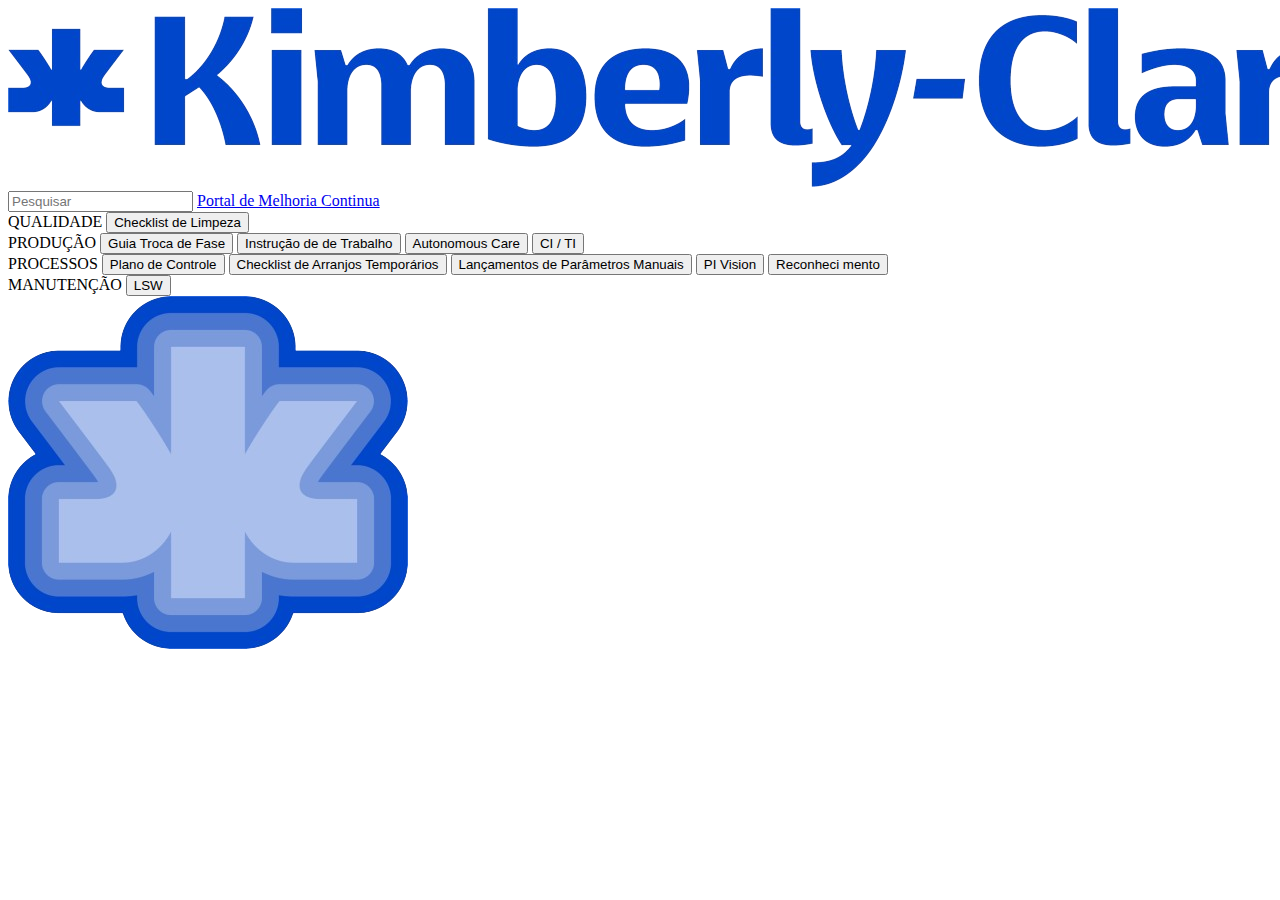
==== index.html @ a2d9962a "Add files via upload" ====
<!DOCTYPE html>
<html lang="pt-BR">

<head>
    <meta charset="UTF-8">
    <meta http-equiv="X-UA-Compatible" content="IE=edge">
    <meta name="viewport" content="width=device-width, initial-scale=1.0">
    <meta name="Description" content="Um novo conceito de QI">
    <title>Quadro Interativo teste tablet</title>
    <link rel="stylesheet" type="text/css" href="style.css">
</head>

<body>
        <header class="Cabeçalho">
        <img Class="Cabeçalho-Imagem" src="new_K-C_logo_blue-removebg-preview.png">
        <input type="text" id="searchInput" onkeyup="searchFunction()" placeholder="Pesquisar">
        <script>
                function removeSpecialChars(str) {
                    return str.normalize("NFD").replace(/[\u0300-\u036f]/g, "").replace(/[^\w\s]/gi, '').toUpperCase();
                }
        
                 function searchFunction() {
                    // Obtenha o valor do campo de pesquisa
                    var input, filter, buttons, text;
                    input = document.getElementById('searchInput');
                    filter = removeSpecialChars(input.value.trim());
        
                    // Obtenha todos os botões com a classe "Conteudo-principal-escrito-botao"
                    buttons = document.getElementsByClassName('Conteudo-principal-escrito-botao');
        
                    // Percorra todos os botões e oculte aqueles que não correspondem à pesquisa
                    for (var i = 0; i < buttons.length; i++) {
                        // Verifique se o botão não tem a classe "PRO"
                        if (!buttons[i].classList.contains('PRO')) {
                            text = removeSpecialChars(buttons[i].textContent || buttons[i].innerText);
                            if (text.indexOf(filter) > -1) {
                                buttons[i].style.visibility = "visible";
                            } else {
                                buttons[i].style.visibility = "hidden";
                            }
                        }
                    }
                }
            </script>
            
        <a target="_blank" class="Cabeçalho-Menu-Item" href="https://kimberlyclark.sharepoint.com/Sites/H945/">Portal de Melhoria Continua</a>
            <nav Class="Cabeçalho-Menu">

        </nav>
        
    </header>

    <Main class="Conteudo">
        <section class="Conteudo-principal">

            <div>

                <div>

                </div>
                <!--Trocar o segundo tema da esquerda para a direita-->
                <a class="PRO">QUALIDADE</label></a>
                <!--Trocar apenas o link de redirecionamento-->
                <!--O style deve ser mantido, necessario para retirar o sublinhado do texto do Botão-->
                <a target="_blank" href="http://www.etq.kcc.com/RelianceProd/reliance?ETQ$CMD=CMD_OPEN_DOC&ETQ$APPLICATION_NAME=DOCWORK&ETQ$FORM_NAME=DOCWORK_DOCUMENT&ETQ$KEY_NAME=DOCWORK_ID&ETQ$KEY_VALUE=670824&ETQ$SCREEN_WIDTH=1280&ETQ$SAML_LOGIN=true&ETQ$SCREEN_WIDTH=1920"> <button
                        class="Conteudo-principal-escrito-botao" style="text-decoration:none">Checklist de Limpeza
                        </button></a>

            </div>
            

            <div>

                <div>
                </div>
                
            </div>
            <div>
                <div>

                </div>
                <!--Trocar o quarto tema da esquerda para a direita-->
                <a class="PRO">PRODUÇÃO</label></a>
                <!--Trocar apenas o link de redirecionamento-->
                <!--O style deve ser mantido, necessario para retirar o sublinhado do texto do botão-->
                <a target="_blank" href="https://kimberlyclark.sharepoint.com/sites/Y4745/Shared%20Documents/Forms/AllItems.aspx?OR=Teams%2DHL&CT=1716384520551&clickparams=eyJBcHBOYW1lIjoiVGVhbXMtRGVza3RvcCIsIkFwcFZlcnNpb24iOiI0OS8yNDA0MTEyMjMxNSIsIkhhc0ZlZGVyYXRlZFVzZXIiOmZhbHNlfQ%3D%3D&id=%2Fsites%2FY4745%2FShared%20Documents%2FProjeto%20paperless%2FFeminine%2DCare%2FProdu%C3%A7%C3%A3o%2FBOTAO%20GUIA%20TROCA%20DE%20FASE%2Epdf&viewid=b615a2b9%2Dec62%2D44d0%2Dae61%2Df53f6b455721&parent=%2Fsites%2FY4745%2FShared%20Documents%2FProjeto%20paperless%2FFeminine%2DCare%2FProdu%C3%A7%C3%A3o"> <button
                        class="Conteudo-principal-escrito-botao" style="text-decoration:none">Guia Troca de Fase
                        </button></a>
                <a target="_blank" href="https://kimberlyclark.sharepoint.com/sites/Y4745/Shared%20Documents/Forms/AllItems.aspx?OR=Teams%2DHL&CT=1716387054951&clickparams=eyJBcHBOYW1lIjoiVGVhbXMtRGVza3RvcCIsIkFwcFZlcnNpb24iOiI0OS8yNDA0MTEyMjMxNSIsIkhhc0ZlZGVyYXRlZFVzZXIiOmZhbHNlfQ%3D%3D&id=%2Fsites%2FY4745%2FShared%20Documents%2FProjeto%20paperless%2FFeminine%2DCare%2FProdu%C3%A7%C3%A3o%2FBOTA%20INSTRU%C3%87%C3%83O%20DE%20TRABALHO%20CORRETO%2Epdf&viewid=b615a2b9%2Dec62%2D44d0%2Dae61%2Df53f6b455721&parent=%2Fsites%2FY4745%2FShared%20Documents%2FProjeto%20paperless%2FFeminine%2DCare%2FProdu%C3%A7%C3%A3o"> <button
                        class="Conteudo-principal-escrito-botao" style="text-decoration:none">Instrução de de Trabalho
                        </button></a>
                <a target="_blank" href="https://brsza022/PIVision/#/Displays/633/CART%C3%95ES-DE-CUIDADO-AUTONOMOS"> <button
                        class="Conteudo-principal-escrito-botao" style="text-decoration:none">Autonomous Care</button></a>
                <a target="_blank" href="https://app.powerbi.com/groups/0055bf64-55e1-4c63-bc40-d734c7adcbbf/reports/c88550a3-4103-4833-9e7e-376ef5d1868f/ReportSection4372809651d13a611de8?experience=power-bi"> <button
                        class="Conteudo-principal-escrito-botao" style="text-decoration:none">CI / TI
                        </button></a>                



            </div>

            <div>

                <div>
                </div>
                <!--Trocar o quinto tema da esquerda para a direita-->
                <a class=" PRO">PROCESSOS</label></a>
                <!--Trocar apenas o link de redirecionamento-->
                <!--O style deve ser mantido, necessario para retirar o sublinhado do texto do botão-->
                <a target="_blank" href="http://www.etq.kcc.com:80/RelianceProd/reliance?ETQ$CMD=CMD_OPEN_LATEST_REVISION_DOC&ETQ$APPLICATION_NAME=DOCWORK&ETQ$FORM_NAME=DOCWORK_DOCUMENT&ETQ$KEY_NAME=DOCWORK_ID&ETQ$KEY_VALUE=660909&ETQ$ORIGINAL_DOC_ID=660149"> <button
                        class="Conteudo-principal-escrito-botao" style="text-decoration:none">Plano de Controle
                        </button></a>
                <a target="_blank" href="https://kimberlyclark.sharepoint.com/:x:/r/sites/Y4745/_layouts/15/Doc.aspx?sourcedoc=%7BD4B53146-C272-43C6-88F4-568DB5990931%7D&file=AC22%20Checklist%20Arranjos%20Tempor%C3%A1rios.xlsm&action=default&mobileredirect=true"> <button
                        class="Conteudo-principal-escrito-botao" style="text-decoration:none">Checklist de Arranjos Temporários
                        </button></a>
                <a target="_blank" href=""> <button
                        class="Conteudo-principal-escrito-botao" style="text-decoration:none">Lançamentos de Parâmetros Manuais
                        </button></a>
                <a target="_blank" href="https://brsza022/PIVision/#/Displays/1338/AFC---Centerline-Line-Details?asset=%5C%5CBRSZA010%5CBRSZ_Centerlining%5CSuzano%5CAFC%5CAC22%3F6adb6bb2-fb16-11ee-a089-7486e2f94287"> <button
                        class="Conteudo-principal-escrito-botao" style="text-decoration:none">PI Vision
                        </button></a>
                        <a target="_blank" href="https://kimberlyclark.sharepoint.com/Sites/H945/Lists/Suzano%20%20Estrelas%20do%20Ms/AllItems.aspx"> <button
                            class="Conteudo-principal-escrito-botao" style="text-decoration:none">Reconheci
                            mento
                            </button></a>        

            </div>
            <div>

                <div>
                </div>
                <!--Trocar o quinto tema da esquerda para a direita-->
                <a class=" PRO">MANUTENÇÃO</label></a>
                <!--Trocar apenas o link de redirecionamento-->
                <!--O style deve ser mantido, necessario para retirar o sublinhado do texto do botão-->
                <a target="_blank" href="https://apps.powerapps.com/play/e/default-fee2180b-69b6-4afe-9f14-ccd70bd4c737/a/5498a537-9523-4485-8c12-e4b41fe9e227?tenantId=fee2180b-69b6-4afe-9f14-ccd70bd4c737&source=portal#" target="_blank"> <button
                        class="Conteudo-principal-escrito-botao" style="text-decoration:none">LSW


            </div>

        </section>

        <Section class="Conteudo-secundario">
        </Section>
    </Main>

    
        <img class="rodape-imagem" src="image.png">
    


</body>

</html>
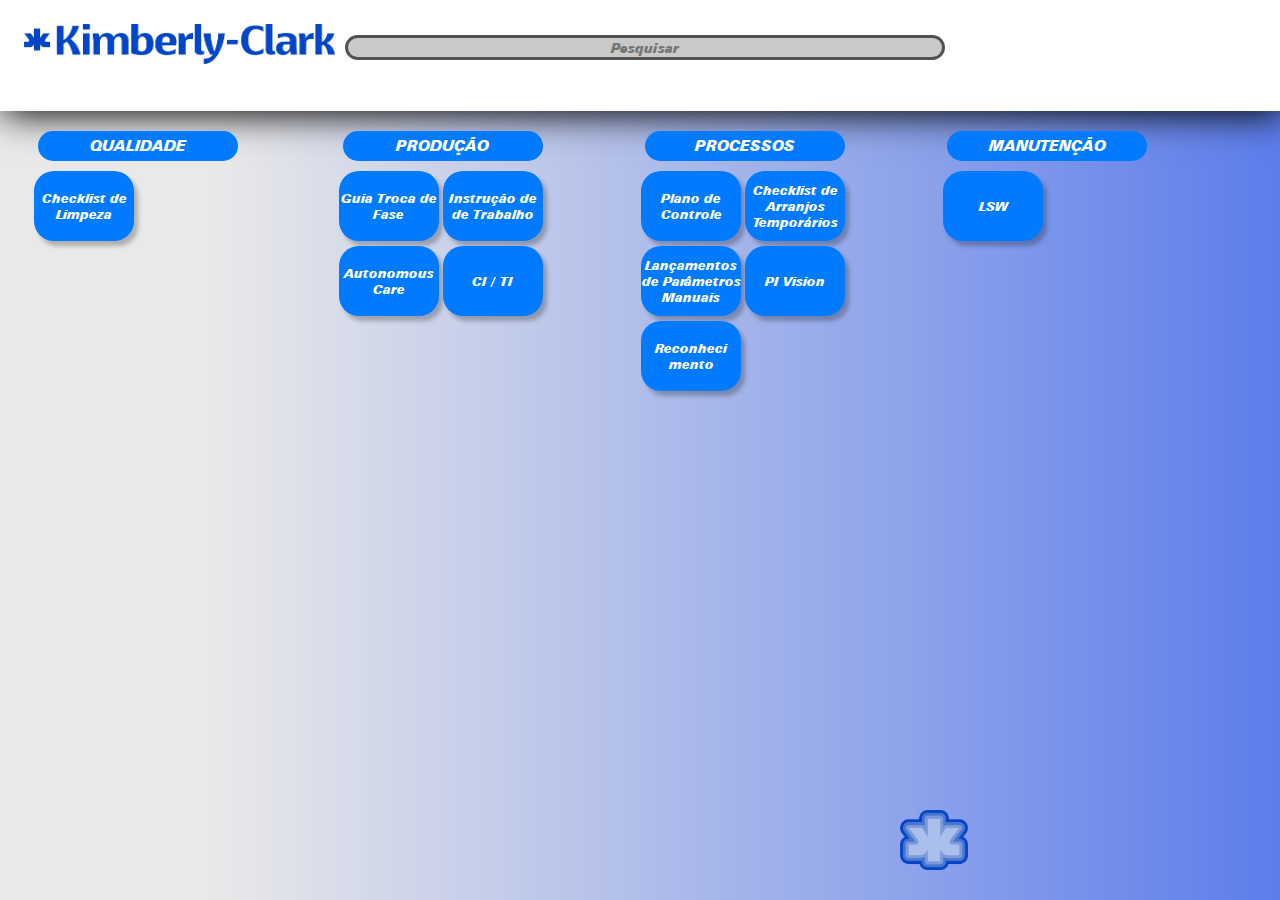
==== commit 61423570: "Update index.html" ====
--- a/index.html
+++ b/index.html
@@ -1,4 +1,4 @@
-<!DOCTYPE html>
+ <!DOCTYPE html>
 <html lang="pt-BR">
 
 <head>
@@ -6,7 +6,7 @@
     <meta http-equiv="X-UA-Compatible" content="IE=edge">
     <meta name="viewport" content="width=device-width, initial-scale=1.0">
     <meta name="Description" content="Um novo conceito de QI">
-    <title>Quadro Interativo teste tablet</title>
+    <title>Quadro Interativo AC-22</title>
     <link rel="stylesheet" type="text/css" href="style.css">
 </head>
 
--- a/style.css
+++ b/style.css
@@ -0,0 +1,200 @@
+@import url('https://fonts.googleapis.com/css2?family=Roboto:wght@100&display=swap');
+
+*{
+    margin: 0;
+    padding: 0;
+    box-sizing: border-box;
+    text-decoration: none;
+}
+
+@font-face {
+    font-family: 'Zurich';
+    src: url('Zurich\ Black\ Italic\ BT.ttf');
+}
+
+body {
+    font-size: 100%;
+    background: linear-gradient(90deg, #e9e9e9 16.62%, hwb(226 3% 7%) 150%);
+}
+
+.Cabeçalho {
+    display: flex;
+    flex-direction: row;
+    justify-content: space-around;
+    padding: 24px;
+    background-color: rgb(255, 255, 255);
+    box-shadow: 3px 3px 35px rgb(0, 0, 0);
+}
+
+.Cabeçalho-Imagem {
+height: 40px;
+margin-right: 700px;
+
+}
+
+.Cabeçalho-Menu {
+    display: flex;
+    gap: 32px;
+    
+}
+
+.Cabeçalho-Menu-Item {
+    font-family: 'sarala', sans-serif;
+    color: #007bff;
+    font-weight: 10px;
+    font-size: 18PX;
+    margin-left: 600px;
+    
+}
+
+
+.Conteudo {
+    margin-bottom: 300px;
+    
+}
+
+.Conteudo-principal {
+    display: flex;
+    flex-direction: row;
+    align-items: flex-start;
+    justify-content: space-around;
+    margin: 0px;
+    }
+
+.Conteudo-principal-escrito {
+    display: flex;
+    flex-direction: column;
+    gap: 32px;
+}
+
+.Conteudo-principal-escrito-titulo {
+    font-family: 'Righteous', cursive;
+    font-weight: 400;
+    font-size: 64px;
+    color: #FFF2E7;
+}
+
+.Conteudo-principal-escrito-subtitulo {
+    font-family: 'Sarala', sans-serif;
+    font-weight: 400;
+    font-size: 24px;
+    color: #ecd6c4;
+}
+
+.Conteudo-principal-escrito-botao {
+    background-color: #007bff;
+   width: 100px;
+   height: 70px;
+   border: none;
+   box-shadow: 4px 5px 4px rgba(0, 0, 0, 0.25);
+   border-radius: 20px;
+   font-family: 'Sarala', sans-serif;
+    font-weight: 400;
+    font-size: 13px;
+    color: #ffffff;
+    font-family: Zurich;
+    
+    }
+
+.Conteudo-principal-escrito-botao:hover {
+background-color: rgba(236, 214, 196, 0.53);
+}
+
+.Conteudo-secundario {
+    display: flex;
+    flex-direction: column;
+    align-items: center;
+    justify-content: space-around;
+    display: grid;
+    grid-template-columns: auto auto;
+}
+
+.Conteudo-principal-imagem {
+    height: 430px;
+}
+
+.rodape {
+    padding: 32px;
+}
+
+.rodape-imagem {
+    height: 60px;
+    margin-left: 900px;
+    position: absolute;
+    bottom: 30px;
+}
+
+div{
+margin:5px; 
+padding:10px;
+margin-top: 10px;
+margin-left:0px;
+margin-right:-70px;
+padding-left:0px;
+padding-right:0px;
+float: left;
+display: grid;
+grid-template-columns: auto auto;
+vertical-align: middle;
+line-height: 30px;
+grid-column-gap: 4px;
+grid-row-gap: 5px;
+    }    
+
+.PRO{
+font-size: 20px;
+position: relative;
+right: 100px;
+background-color:none;
+background-color: #007bff;
+color: #fff;
+border-radius: 25px;
+width: 200px;
+height: 30px;
+font-size: 15px;
+display: grid;
+justify-content: center;
+grid-template-columns: auto auto auto auto auto;
+font-family: Zurich;
+}
+
+#searchInput {
+    text-align: center;
+    background-color: #c9c9c9;
+    color: #2c2c2c;
+    border-color: #c9c9c9;
+    border: solid;
+    border-color: rgb(82, 82, 82);
+    cursor: auto;    
+    border-radius: 25px;
+    font-family: Zurich;
+    margin-left: 10px;
+    min-width: 600px;
+    height: 25px;
+    position: absolute;
+    top: 35px;
+}
+
+
+
+label {
+    cursor: default;
+  }
+
+  @keyframes anima {
+    0%{
+        transform: scale(1);
+    }
+    100% {
+        transform: scale(1.06);
+    }
+  }
+
+  .Conteudo-principal-escrito-botao:hover{
+    animation-name: anima;
+    animation-duration: 0.5s;
+    animation-timing-function: ease-in-out;
+    animation-iteration-count: infinite;
+    animation-direction: alternate;
+    background-color: #007bff;
+  }
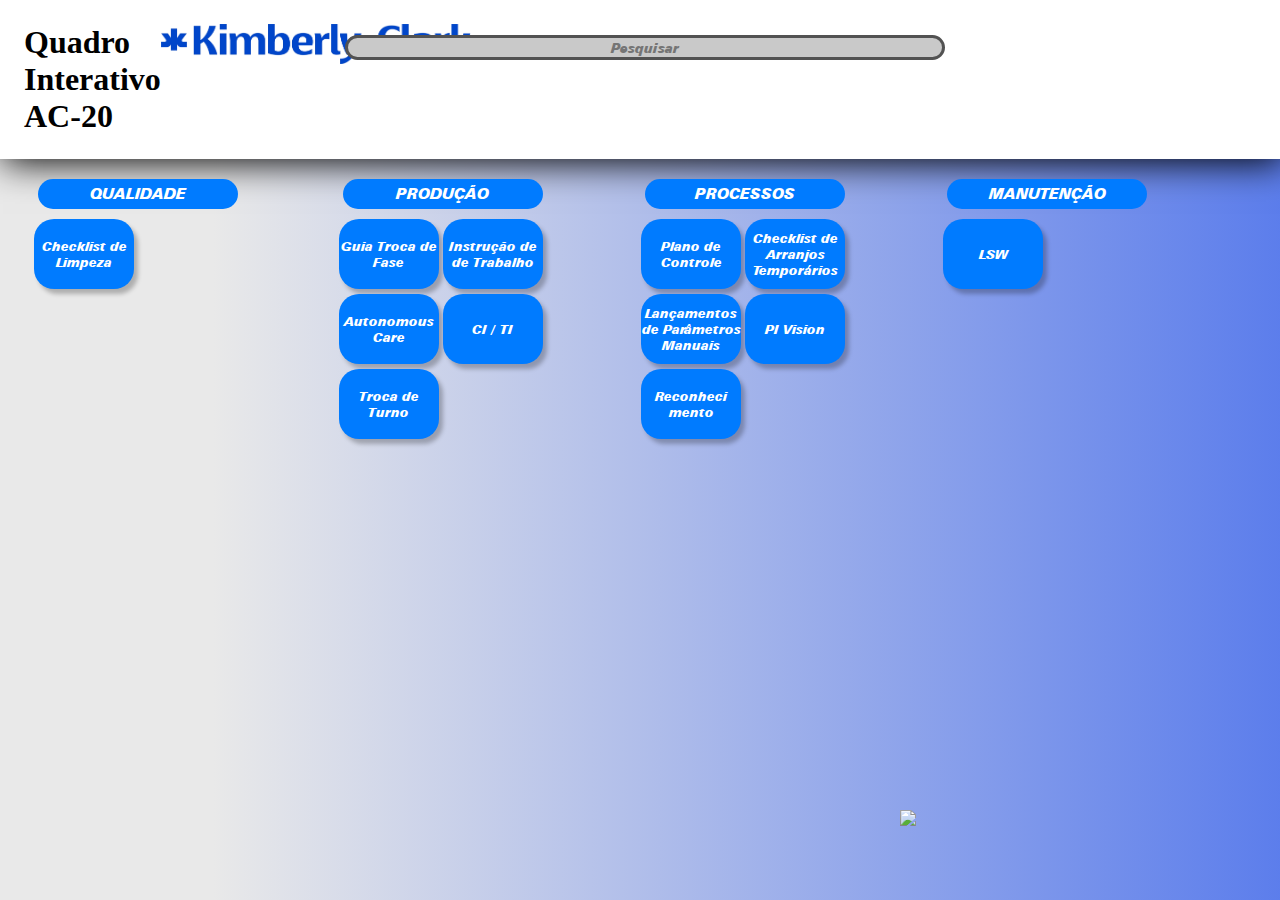
==== commit 179c857a: "Add files via upload" ====
--- a/index.html
+++ b/index.html
@@ -1,4 +1,4 @@
- <!DOCTYPE html>
+<!DOCTYPE html>
 <html lang="pt-BR">
 
 <head>
@@ -6,14 +6,15 @@
     <meta http-equiv="X-UA-Compatible" content="IE=edge">
     <meta name="viewport" content="width=device-width, initial-scale=1.0">
     <meta name="Description" content="Um novo conceito de QI">
-    <title>Quadro Interativo AC-22</title>
+    <title>Quadro Interativo teste tablet</title>
     <link rel="stylesheet" type="text/css" href="style.css">
 </head>
 
 <body>
         <header class="Cabeçalho">
-        <img Class="Cabeçalho-Imagem" src="new_K-C_logo_blue-removebg-preview.png">
-        <input type="text" id="searchInput" onkeyup="searchFunction()" placeholder="Pesquisar">
+            <h1 class="titulo">Quadro Interativo AC-20</h1>
+            <img Class="Cabeçalho-Imagem" src="new_K-C_logo_blue-removebg-preview.png">
+            <input type="text" id="searchInput" onkeyup="searchFunction()" placeholder="Pesquisar">
         <script>
                 function removeSpecialChars(str) {
                     return str.normalize("NFD").replace(/[\u0300-\u036f]/g, "").replace(/[^\w\s]/gi, '').toUpperCase();
@@ -93,7 +94,10 @@
                         class="Conteudo-principal-escrito-botao" style="text-decoration:none">Autonomous Care</button></a>
                 <a target="_blank" href="https://app.powerbi.com/groups/0055bf64-55e1-4c63-bc40-d734c7adcbbf/reports/c88550a3-4103-4833-9e7e-376ef5d1868f/ReportSection4372809651d13a611de8?experience=power-bi"> <button
                         class="Conteudo-principal-escrito-botao" style="text-decoration:none">CI / TI
-                        </button></a>                
+                        </button></a>  
+                <a target="_blank" href="https://brsza022/PIVision/#/Displays/11539/Agenda-troca-de-turno-AC22"> <button
+                        class="Conteudo-principal-escrito-botao" style="text-decoration:none">Troca de Turno
+                        </button></a>                      
 
 
 
@@ -146,7 +150,7 @@
     </Main>
 
     
-        <img class="rodape-imagem" src="image.png">
+        <img class="rodape-imagem" src="ser_kc_logo-removebg.png">
     
 
 
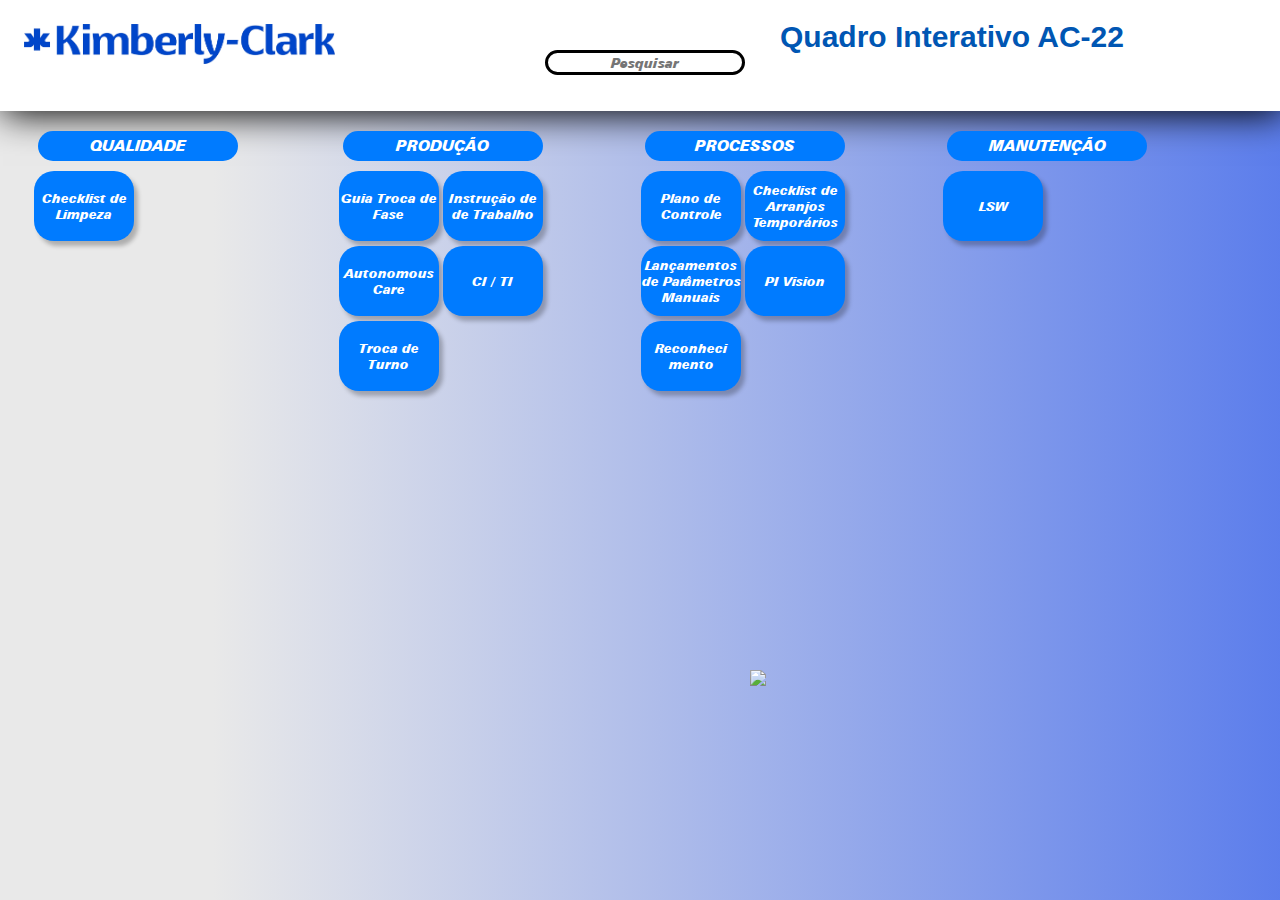
==== commit 2c890746: "Update index.html" ====
--- a/index.html
+++ b/index.html
@@ -12,7 +12,7 @@
 
 <body>
         <header class="Cabeçalho">
-            <h1 class="titulo">Quadro Interativo AC-20</h1>
+            <h1 class="titulo">Quadro Interativo AC-22</h1>
             <img Class="Cabeçalho-Imagem" src="new_K-C_logo_blue-removebg-preview.png">
             <input type="text" id="searchInput" onkeyup="searchFunction()" placeholder="Pesquisar">
         <script>
--- a/style.css
+++ b/style.css
@@ -15,6 +15,16 @@
 body {
     font-size: 100%;
     background: linear-gradient(90deg, #e9e9e9 16.62%, hwb(226 3% 7%) 150%);
+}
+
+.titulo {
+    font-size: 30px;
+    position: absolute; 
+    left: 780px; 
+    top: 20px; 
+    white-space: nowrap;
+    font-family: 'sarala', sans-serif;
+    color: #0056b3
 }
 
 .Cabeçalho {
@@ -93,8 +103,7 @@
     font-size: 13px;
     color: #ffffff;
     font-family: Zurich;
-    
-    }
+}
 
 .Conteudo-principal-escrito-botao:hover {
 background-color: rgba(236, 214, 196, 0.53);
@@ -118,8 +127,8 @@
 }
 
 .rodape-imagem {
-    height: 60px;
-    margin-left: 900px;
+    height: 200px;
+    margin-left: 750px;
     position: absolute;
     bottom: 30px;
 }
@@ -160,19 +169,19 @@
 
 #searchInput {
     text-align: center;
-    background-color: #c9c9c9;
-    color: #2c2c2c;
-    border-color: #c9c9c9;
+    background-color: #ffffff;
+    color: #000000;
+    border-color: #000000;
     border: solid;
-    border-color: rgb(82, 82, 82);
+    border-color: rgb(0, 0, 0);
     cursor: auto;    
     border-radius: 25px;
     font-family: Zurich;
     margin-left: 10px;
-    min-width: 600px;
+    min-width: 200px;
     height: 25px;
     position: absolute;
-    top: 35px;
+    top: 50px;
 }
 
 
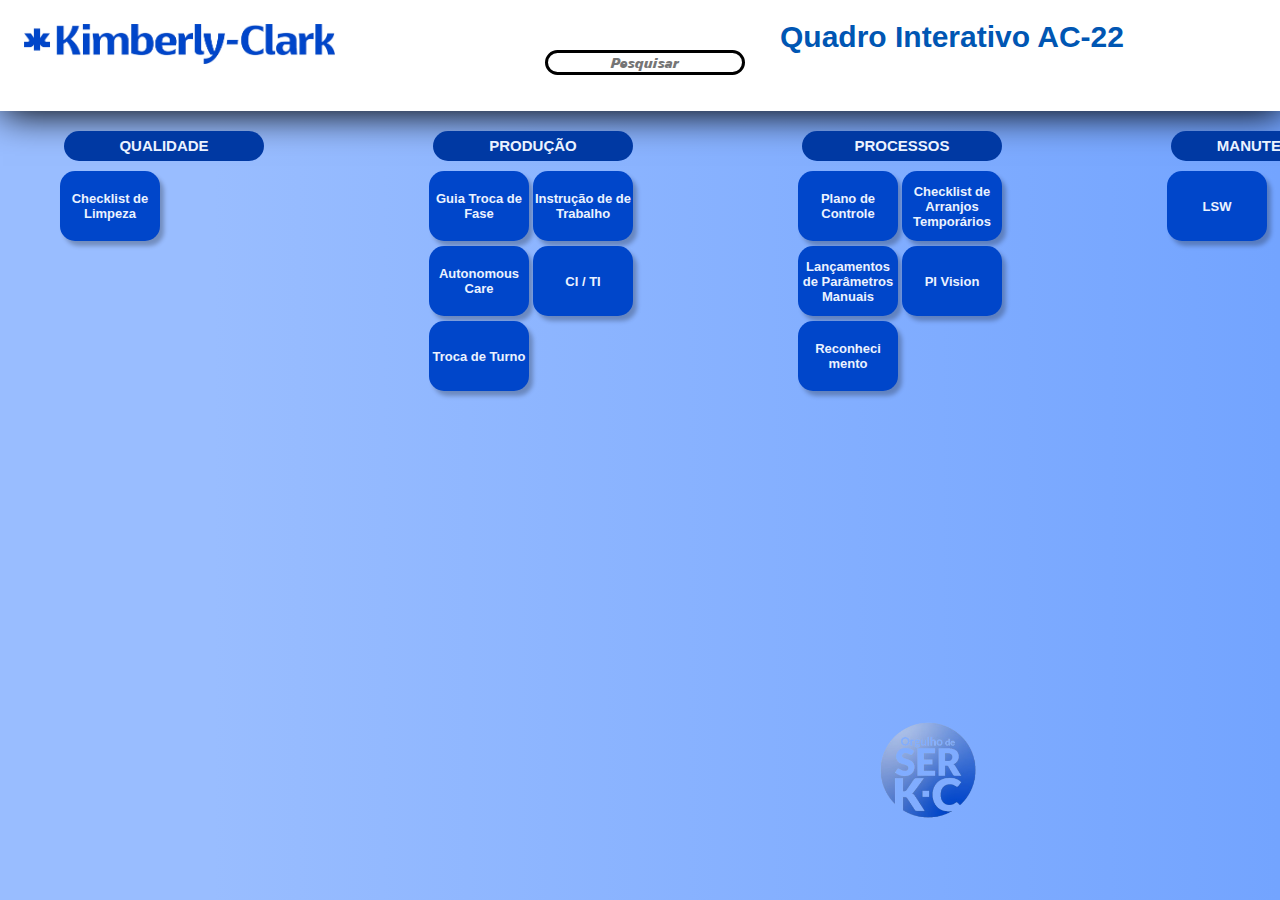
==== commit d5c61d96: "Add files via upload" ====
--- a/index.html
+++ b/index.html
@@ -66,14 +66,6 @@
                 <a target="_blank" href="http://www.etq.kcc.com/RelianceProd/reliance?ETQ$CMD=CMD_OPEN_DOC&ETQ$APPLICATION_NAME=DOCWORK&ETQ$FORM_NAME=DOCWORK_DOCUMENT&ETQ$KEY_NAME=DOCWORK_ID&ETQ$KEY_VALUE=670824&ETQ$SCREEN_WIDTH=1280&ETQ$SAML_LOGIN=true&ETQ$SCREEN_WIDTH=1920"> <button
                         class="Conteudo-principal-escrito-botao" style="text-decoration:none">Checklist de Limpeza
                         </button></a>
-
-            </div>
-            
-
-            <div>
-
-                <div>
-                </div>
                 
             </div>
             <div>
--- a/style.css
+++ b/style.css
@@ -14,7 +14,7 @@
 
 body {
     font-size: 100%;
-    background: linear-gradient(90deg, #e9e9e9 16.62%, hwb(226 3% 7%) 150%);
+    background: linear-gradient(90deg, #99BDFF 16.62%, #5C95FF 150%);
 }
 
 .titulo {
@@ -92,17 +92,18 @@
 }
 
 .Conteudo-principal-escrito-botao {
-    background-color: #007bff;
+    background-color: #0046CA;
    width: 100px;
    height: 70px;
    border: none;
    box-shadow: 4px 5px 4px rgba(0, 0, 0, 0.25);
-   border-radius: 20px;
+   border-radius: 15px;
    font-family: 'Sarala', sans-serif;
     font-weight: 400;
     font-size: 13px;
-    color: #ffffff;
-    font-family: Zurich;
+    color: #EBF2FF;
+    font-family: Helvetica;
+    font-weight: bold;
 }
 
 .Conteudo-principal-escrito-botao:hover {
@@ -137,8 +138,7 @@
 margin:5px; 
 padding:10px;
 margin-top: 10px;
-margin-left:0px;
-margin-right:-70px;
+margin-left: 60px;
 padding-left:0px;
 padding-right:0px;
 float: left;
@@ -155,16 +155,17 @@
 position: relative;
 right: 100px;
 background-color:none;
-background-color: #007bff;
-color: #fff;
-border-radius: 25px;
+background-color: #0039A3;
+color: #EBF2FF;
+border-radius: 15px;
 width: 200px;
 height: 30px;
 font-size: 15px;
 display: grid;
 justify-content: center;
 grid-template-columns: auto auto auto auto auto;
-font-family: Zurich;
+font-family: Helvetica;
+font-weight: bold;
 }
 
 #searchInput {
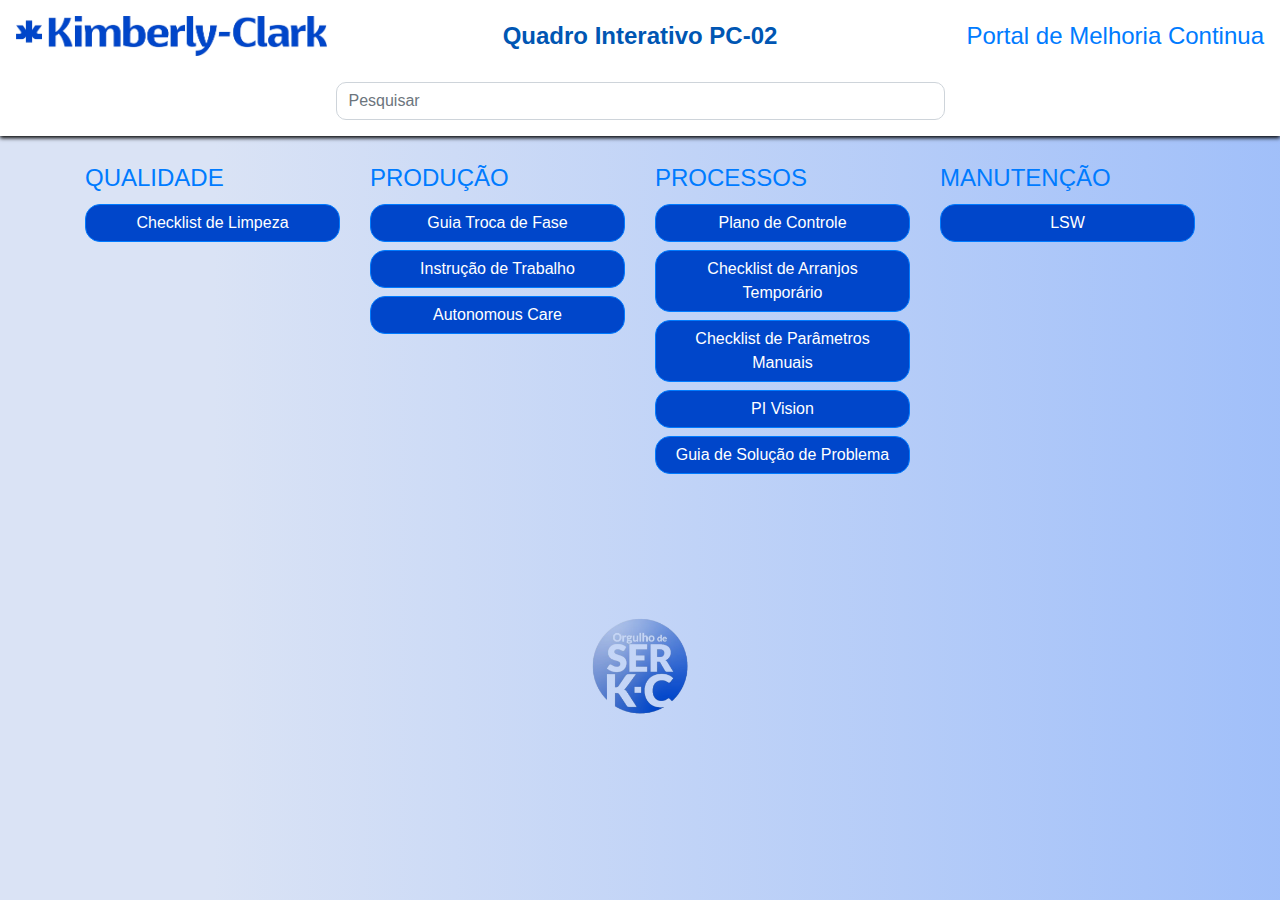
==== commit 98f395b1: "Add files via upload" ====
--- a/index.html
+++ b/index.html
@@ -6,145 +6,113 @@
     <meta http-equiv="X-UA-Compatible" content="IE=edge">
     <meta name="viewport" content="width=device-width, initial-scale=1.0">
     <meta name="Description" content="Um novo conceito de QI">
-    <title>Quadro Interativo teste tablet</title>
+    <title>Quadro Interativo PC-02</title>
+    <link rel="stylesheet" href="https://stackpath.bootstrapcdn.com/bootstrap/4.5.2/css/bootstrap.min.css">
     <link rel="stylesheet" type="text/css" href="style.css">
 </head>
 
 <body>
-        <header class="Cabeçalho">
-            <h1 class="titulo">Quadro Interativo AC-22</h1>
-            <img Class="Cabeçalho-Imagem" src="new_K-C_logo_blue-removebg-preview.png">
-            <input type="text" id="searchInput" onkeyup="searchFunction()" placeholder="Pesquisar">
-        <script>
-                function removeSpecialChars(str) {
-                    return str.normalize("NFD").replace(/[\u0300-\u036f]/g, "").replace(/[^\w\s]/gi, '').toUpperCase();
-                }
-        
-                 function searchFunction() {
-                    // Obtenha o valor do campo de pesquisa
-                    var input, filter, buttons, text;
-                    input = document.getElementById('searchInput');
-                    filter = removeSpecialChars(input.value.trim());
-        
-                    // Obtenha todos os botões com a classe "Conteudo-principal-escrito-botao"
-                    buttons = document.getElementsByClassName('Conteudo-principal-escrito-botao');
-        
-                    // Percorra todos os botões e oculte aqueles que não correspondem à pesquisa
-                    for (var i = 0; i < buttons.length; i++) {
-                        // Verifique se o botão não tem a classe "PRO"
-                        if (!buttons[i].classList.contains('PRO')) {
-                            text = removeSpecialChars(buttons[i].textContent || buttons[i].innerText);
-                            if (text.indexOf(filter) > -1) {
-                                buttons[i].style.visibility = "visible";
-                            } else {
-                                buttons[i].style.visibility = "hidden";
-                            }
-                        }
+    <header class="container-fluid bg-white shadow-sm p-3">
+        <div class="row align-items-center">
+            <div class="col-md-4 text-center text-md-left">
+                <img class="Cabeçalho-Imagem" src="new_K-C_logo_blue-removebg-preview.png" alt="Logo">
+            </div>
+            <div class="col-md-4 text-center">
+                <h1 class="titulo">Quadro Interativo PC-02</h1>
+            </div>
+            <div class="col-md-4 text-center text-md-right">
+                <a class="Cabeçalho-Menu-Item" target="_blank" href="https://kimberlyclark.sharepoint.com/Sites/H945/">Portal de Melhoria Continua</a>
+            </div>
+        </div>
+        <div class="row justify-content-center mt-3">
+            <div class="col-md-6 text-center">
+                <input type="text" id="searchInput" onkeyup="searchFunction()" placeholder="Pesquisar" class="form-control d-inline-block">
+            </div>
+        </div>
+    </header>
+
+    <main class="container mt-4 Conteudo">
+        <section class="row Conteudo-principal">
+            <div class="col-md-3 mb-4">
+                <a class="PRO">QUALIDADE</a>
+                <a target="_blank" href="">
+                    <button class="Conteudo-principal-escrito-botao btn btn-primary w-100 mt-2">Checklist de Limpeza</button>
+                </a>
+            </div>
+            <div class="col-md-3 mb-4">
+                <a class="PRO">PRODUÇÃO</a>
+                <a target="_blank" href="https://kimberlyclark.sharepoint.com/:b:/s/Y4745/EcS8tt9bAQ5Cid9QKbglyykBjqhHa6aT0hoviow7ecU_pg?e=hLvNeG">
+                    <button class="Conteudo-principal-escrito-botao btn btn-primary w-100 mt-2">Guia Troca de Fase</button>
+                </a>
+                <a target="_blank" href="">
+                    <button class="Conteudo-principal-escrito-botao btn btn-primary w-100 mt-2">Instrução de Trabalho</button>
+                </a>
+                <a target="_blank" href="">
+                    <button class="Conteudo-principal-escrito-botao btn btn-primary w-100 mt-2">Autonomous Care</button>
+                </a>
+                
+            </div>
+            <div class="col-md-3 mb-4">
+                <a class="PRO">PROCESSOS</a>
+                <a target="_blank" href="https://www.etq.kcc.com/RelianceProd/reliance?ETQ$CMD=CMD_OPEN_LATEST_REVISION_DOC&ETQ$APPLICATION_NAME=DOCWORK&ETQ$FORM_NAME=DOCWORK_DOCUMENT&ETQ$KEY_NAME=DOCWORK_ID&ETQ$KEY_VALUE=1107350&ETQ$ORIGINAL_DOC_ID=471410&ETQ$SAML_LOGIN=true&ETQ$SCREEN_WIDTH=1920">
+                    <button class="Conteudo-principal-escrito-botao btn btn-primary w-100 mt-2">Plano de Controle</button>
+                </a>
+                <a target="_blank" href="https://kimberlyclark.sharepoint.com/:x:/r/sites/Y4745/_layouts/15/Doc.aspx?sourcedoc=%7B5FC38F13-709B-4767-BC6D-76A40B82E925%7D&file=PC02%20Checklist%20Arranjos%20Tempor%C3%A1rios.xlsm&action=default&mobileredirect=true&clickparams=eyJBcHBOYW1lIjoiVGVhbXMtRGVza3RvcCIsIkFwcFZlcnNpb24iOiI0OS8yNDA1MzEwMTQyMSIsIkhhc0ZlZGVyYXRlZFVzZXIiOmZhbHNlfQ%3D%3D">
+                    <button class="Conteudo-principal-escrito-botao btn btn-primary w-100 mt-2">Checklist de Arranjos Temporário</button>
+                </a>
+                <a target="_blank" href="https://kimberlyclark.sharepoint.com/:x:/r/sites/Y4745/_layouts/15/Doc.aspx?sourcedoc=%7B1653FB3D-DBB1-4EA7-AAF2-01E34772E430%7D&file=CheckList%20PC02.xlsm&action=default&mobileredirect=true&clickparams=eyJBcHBOYW1lIjoiVGVhbXMtRGVza3RvcCIsIkFwcFZlZGVyYXRlZFVzZXIiOmZhbHNlfQ%3D%3D">
+                    <button class="Conteudo-principal-escrito-botao btn btn-primary w-100 mt-2">Checklist de Parâmetros Manuais</button>
+                </a>
+                <a target="_blank" href="https://brsza022/PIVision/#/Displays/1338/AFC---Centerline-Line-Details?asset=%5C%5CBRSZA010%5CBRSZ_Centerlining%5CSuzano%5CAFC%5CPC02%3F4e44c845-669d-11ee-aa31-64d69a7acf78">
+                    <button class="Conteudo-principal-escrito-botao btn btn-primary w-100 mt-2">PI Vision</button>
+                </a>
+                <a target="_blank" href="https://brsza022/PIVision/#/Displays/11595/GSP-ABS---CCS">
+                    <button class="Conteudo-principal-escrito-botao btn btn-primary w-100 mt-2">Guia de Solução de Problema</button>
+                </a>
+            </div>
+            <div class="col-md-3 mb-4">
+                <a class="PRO">MANUTENÇÃO</a>
+                <a target="_blank" href="https://apps.powerapps.com/play/e/default-fee2180b-69b6-4afe-9f14-ccd70bd4c737/a/5498a537-9523-4485-8c12-e4b41fe9e227?tenantId=fee2180b-69b6-4afe-9f14-ccd70bd4c737&source=portal#">
+                    <button class="Conteudo-principal-escrito-botao btn btn-primary w-100 mt-2">LSW</button>
+                </a>
+            </div>
+        </section>
+
+        <section class="Conteudo-secundario">
+        </section>
+    </main>
+
+    <footer class="text-center mt-5">
+        <img class="rodape-imagem" src="ser_kc_logo-removebg.png" alt="Rodapé">
+    </footer>
+    <script>
+        function removeSpecialChars(str) {
+            return str.normalize("NFD").replace(/[\u0300-\u036f]/g, "").replace(/[^\w\s]/gi, '').toUpperCase();
+        }
+
+         function searchFunction() {
+            // Obtenha o valor do campo de pesquisa
+            var input, filter, buttons, text;
+            input = document.getElementById('searchInput');
+            filter = removeSpecialChars(input.value.trim());
+
+            // Obtenha todos os botões com a classe "Conteudo-principal-escrito-botao"
+            buttons = document.getElementsByClassName('Conteudo-principal-escrito-botao');
+
+            // Percorra todos os botões e oculte aqueles que não correspondem à pesquisa
+            for (var i = 0; i < buttons.length; i++) {
+                // Verifique se o botão não tem a classe "PRO"
+                if (!buttons[i].classList.contains('PRO')) {
+                    text = removeSpecialChars(buttons[i].textContent || buttons[i].innerText);
+                    if (text.indexOf(filter) > -1) {
+                        buttons[i].style.visibility = "visible";
+                    } else {
+                        buttons[i].style.visibility = "hidden";
                     }
                 }
-            </script>
-            
-        <a target="_blank" class="Cabeçalho-Menu-Item" href="https://kimberlyclark.sharepoint.com/Sites/H945/">Portal de Melhoria Continua</a>
-            <nav Class="Cabeçalho-Menu">
-
-        </nav>
-        
-    </header>
-
-    <Main class="Conteudo">
-        <section class="Conteudo-principal">
-
-            <div>
-
-                <div>
-
-                </div>
-                <!--Trocar o segundo tema da esquerda para a direita-->
-                <a class="PRO">QUALIDADE</label></a>
-                <!--Trocar apenas o link de redirecionamento-->
-                <!--O style deve ser mantido, necessario para retirar o sublinhado do texto do Botão-->
-                <a target="_blank" href="http://www.etq.kcc.com/RelianceProd/reliance?ETQ$CMD=CMD_OPEN_DOC&ETQ$APPLICATION_NAME=DOCWORK&ETQ$FORM_NAME=DOCWORK_DOCUMENT&ETQ$KEY_NAME=DOCWORK_ID&ETQ$KEY_VALUE=670824&ETQ$SCREEN_WIDTH=1280&ETQ$SAML_LOGIN=true&ETQ$SCREEN_WIDTH=1920"> <button
-                        class="Conteudo-principal-escrito-botao" style="text-decoration:none">Checklist de Limpeza
-                        </button></a>
-                
-            </div>
-            <div>
-                <div>
-
-                </div>
-                <!--Trocar o quarto tema da esquerda para a direita-->
-                <a class="PRO">PRODUÇÃO</label></a>
-                <!--Trocar apenas o link de redirecionamento-->
-                <!--O style deve ser mantido, necessario para retirar o sublinhado do texto do botão-->
-                <a target="_blank" href="https://kimberlyclark.sharepoint.com/sites/Y4745/Shared%20Documents/Forms/AllItems.aspx?OR=Teams%2DHL&CT=1716384520551&clickparams=eyJBcHBOYW1lIjoiVGVhbXMtRGVza3RvcCIsIkFwcFZlcnNpb24iOiI0OS8yNDA0MTEyMjMxNSIsIkhhc0ZlZGVyYXRlZFVzZXIiOmZhbHNlfQ%3D%3D&id=%2Fsites%2FY4745%2FShared%20Documents%2FProjeto%20paperless%2FFeminine%2DCare%2FProdu%C3%A7%C3%A3o%2FBOTAO%20GUIA%20TROCA%20DE%20FASE%2Epdf&viewid=b615a2b9%2Dec62%2D44d0%2Dae61%2Df53f6b455721&parent=%2Fsites%2FY4745%2FShared%20Documents%2FProjeto%20paperless%2FFeminine%2DCare%2FProdu%C3%A7%C3%A3o"> <button
-                        class="Conteudo-principal-escrito-botao" style="text-decoration:none">Guia Troca de Fase
-                        </button></a>
-                <a target="_blank" href="https://kimberlyclark.sharepoint.com/sites/Y4745/Shared%20Documents/Forms/AllItems.aspx?OR=Teams%2DHL&CT=1716387054951&clickparams=eyJBcHBOYW1lIjoiVGVhbXMtRGVza3RvcCIsIkFwcFZlcnNpb24iOiI0OS8yNDA0MTEyMjMxNSIsIkhhc0ZlZGVyYXRlZFVzZXIiOmZhbHNlfQ%3D%3D&id=%2Fsites%2FY4745%2FShared%20Documents%2FProjeto%20paperless%2FFeminine%2DCare%2FProdu%C3%A7%C3%A3o%2FBOTA%20INSTRU%C3%87%C3%83O%20DE%20TRABALHO%20CORRETO%2Epdf&viewid=b615a2b9%2Dec62%2D44d0%2Dae61%2Df53f6b455721&parent=%2Fsites%2FY4745%2FShared%20Documents%2FProjeto%20paperless%2FFeminine%2DCare%2FProdu%C3%A7%C3%A3o"> <button
-                        class="Conteudo-principal-escrito-botao" style="text-decoration:none">Instrução de de Trabalho
-                        </button></a>
-                <a target="_blank" href="https://brsza022/PIVision/#/Displays/633/CART%C3%95ES-DE-CUIDADO-AUTONOMOS"> <button
-                        class="Conteudo-principal-escrito-botao" style="text-decoration:none">Autonomous Care</button></a>
-                <a target="_blank" href="https://app.powerbi.com/groups/0055bf64-55e1-4c63-bc40-d734c7adcbbf/reports/c88550a3-4103-4833-9e7e-376ef5d1868f/ReportSection4372809651d13a611de8?experience=power-bi"> <button
-                        class="Conteudo-principal-escrito-botao" style="text-decoration:none">CI / TI
-                        </button></a>  
-                <a target="_blank" href="https://brsza022/PIVision/#/Displays/11539/Agenda-troca-de-turno-AC22"> <button
-                        class="Conteudo-principal-escrito-botao" style="text-decoration:none">Troca de Turno
-                        </button></a>                      
-
-
-
-            </div>
-
-            <div>
-
-                <div>
-                </div>
-                <!--Trocar o quinto tema da esquerda para a direita-->
-                <a class=" PRO">PROCESSOS</label></a>
-                <!--Trocar apenas o link de redirecionamento-->
-                <!--O style deve ser mantido, necessario para retirar o sublinhado do texto do botão-->
-                <a target="_blank" href="http://www.etq.kcc.com:80/RelianceProd/reliance?ETQ$CMD=CMD_OPEN_LATEST_REVISION_DOC&ETQ$APPLICATION_NAME=DOCWORK&ETQ$FORM_NAME=DOCWORK_DOCUMENT&ETQ$KEY_NAME=DOCWORK_ID&ETQ$KEY_VALUE=660909&ETQ$ORIGINAL_DOC_ID=660149"> <button
-                        class="Conteudo-principal-escrito-botao" style="text-decoration:none">Plano de Controle
-                        </button></a>
-                <a target="_blank" href="https://kimberlyclark.sharepoint.com/:x:/r/sites/Y4745/_layouts/15/Doc.aspx?sourcedoc=%7BD4B53146-C272-43C6-88F4-568DB5990931%7D&file=AC22%20Checklist%20Arranjos%20Tempor%C3%A1rios.xlsm&action=default&mobileredirect=true"> <button
-                        class="Conteudo-principal-escrito-botao" style="text-decoration:none">Checklist de Arranjos Temporários
-                        </button></a>
-                <a target="_blank" href=""> <button
-                        class="Conteudo-principal-escrito-botao" style="text-decoration:none">Lançamentos de Parâmetros Manuais
-                        </button></a>
-                <a target="_blank" href="https://brsza022/PIVision/#/Displays/1338/AFC---Centerline-Line-Details?asset=%5C%5CBRSZA010%5CBRSZ_Centerlining%5CSuzano%5CAFC%5CAC22%3F6adb6bb2-fb16-11ee-a089-7486e2f94287"> <button
-                        class="Conteudo-principal-escrito-botao" style="text-decoration:none">PI Vision
-                        </button></a>
-                        <a target="_blank" href="https://kimberlyclark.sharepoint.com/Sites/H945/Lists/Suzano%20%20Estrelas%20do%20Ms/AllItems.aspx"> <button
-                            class="Conteudo-principal-escrito-botao" style="text-decoration:none">Reconheci
-                            mento
-                            </button></a>        
-
-            </div>
-            <div>
-
-                <div>
-                </div>
-                <!--Trocar o quinto tema da esquerda para a direita-->
-                <a class=" PRO">MANUTENÇÃO</label></a>
-                <!--Trocar apenas o link de redirecionamento-->
-                <!--O style deve ser mantido, necessario para retirar o sublinhado do texto do botão-->
-                <a target="_blank" href="https://apps.powerapps.com/play/e/default-fee2180b-69b6-4afe-9f14-ccd70bd4c737/a/5498a537-9523-4485-8c12-e4b41fe9e227?tenantId=fee2180b-69b6-4afe-9f14-ccd70bd4c737&source=portal#" target="_blank"> <button
-                        class="Conteudo-principal-escrito-botao" style="text-decoration:none">LSW
-
-
-            </div>
-
-        </section>
-
-        <Section class="Conteudo-secundario">
-        </Section>
-    </Main>
-
-    
-        <img class="rodape-imagem" src="ser_kc_logo-removebg.png">
-    
-
+            }
+        }
+    </script>
 
 </body>
 
--- a/style.css
+++ b/style.css
@@ -1,210 +1,123 @@
-@import url('https://fonts.googleapis.com/css2?family=Roboto:wght@100&display=swap');
+/* style.css */
 
-*{
+body {
+    font-family: Arial, sans-serif;
+    background: linear-gradient(90deg, rgb(218, 227, 245) 16.62%, #5C95FF 200%);
+}
+
+a{
+    font-size: 150%;
+}
+
+.d-inline-block {
+    display: inline-block !important;
+    border-radius: 10px;
+}
+
+.shadow-sm {
+    box-shadow: 0 .125rem .25rem #000000 !important;
+}
+
+.titulo {
+    font-size: 2rem;
     margin: 0;
-    padding: 0;
-    box-sizing: border-box;
+    color: #333;
+    font-weight: bold;
+}
+
+.Cabeçalho-Imagem {
+    max-height: 40px;
+    width: auto;
+}
+
+.Cabeçalho-Menu-Item {
+    color: #007bff;
     text-decoration: none;
 }
 
-@font-face {
-    font-family: 'Zurich';
-    src: url('Zurich\ Black\ Italic\ BT.ttf');
+.Cabeçalho-Menu-Item:hover {
+    text-decoration: underline;
 }
 
-body {
-    font-size: 100%;
-    background: linear-gradient(90deg, #99BDFF 16.62%, #5C95FF 150%);
+.Conteudo {
+    margin-top: 20px;
 }
 
-.titulo {
-    font-size: 30px;
-    position: absolute; 
-    left: 780px; 
-    top: 20px; 
-    white-space: nowrap;
-    font-family: 'sarala', sans-serif;
-    color: #0056b3
+.Cabeçalho-Menu-Item {
+    color: #007bff;
+    text-decoration: none;
+    font-size: 150%;
 }
 
-.Cabeçalho {
-    display: flex;
-    flex-direction: row;
-    justify-content: space-around;
-    padding: 24px;
-    background-color: rgb(255, 255, 255);
-    box-shadow: 3px 3px 35px rgb(0, 0, 0);
-}
-
-.Cabeçalho-Imagem {
-height: 40px;
-margin-right: 700px;
-
+.Cabeçalho-Menu-Item:hover {
+    text-decoration: underline;
 }
 
 .Cabeçalho-Menu {
     display: flex;
-    gap: 32px;
-    
+    justify-content: space-around;
+    padding: 10px 0;
 }
 
-.Cabeçalho-Menu-Item {
-    font-family: 'sarala', sans-serif;
-    color: #007bff;
-    font-weight: 10px;
-    font-size: 18PX;
-    margin-left: 600px;
-    
+.Cabeçalho-Imagem {
+    height: 60px;
 }
 
+.titulo {
+    font-size: 24px;
+    color: #0056b3;
+}
 
-.Conteudo {
-    margin-bottom: 300px;
-    
+header {
+    background: linear-gradient(90deg, rgb(255, 255, 255) 16.62%, #ffffff 200%);
+    box-shadow: #0000;
+}
+
+header h1 {
+    margin: 0;
+}
+
+header input {
+    padding: 5px;
+    margin-top: 10px;
+    border-radius: 5px;
+    border: 1px solid #ccc;
+}
+
+header nav {
+    margin-top: 10px;
+}
+
+header nav a {
+    margin-right: 15px;
+    text-decoration: none;
+    color: #007bff;
+}
+
+header nav a:hover {
+    text-decoration: underline;
 }
 
 .Conteudo-principal {
     display: flex;
-    flex-direction: row;
-    align-items: flex-start;
-    justify-content: space-around;
-    margin: 0px;
-    }
-
-.Conteudo-principal-escrito {
-    display: flex;
-    flex-direction: column;
-    gap: 32px;
-}
-
-.Conteudo-principal-escrito-titulo {
-    font-family: 'Righteous', cursive;
-    font-weight: 400;
-    font-size: 64px;
-    color: #FFF2E7;
-}
-
-.Conteudo-principal-escrito-subtitulo {
-    font-family: 'Sarala', sans-serif;
-    font-weight: 400;
-    font-size: 24px;
-    color: #ecd6c4;
+    flex-wrap: wrap;
 }
 
 .Conteudo-principal-escrito-botao {
+    display: block;
+    width: 100%;
+    margin-top: 10px;
+    border-radius: 15px;
     background-color: #0046CA;
-   width: 100px;
-   height: 70px;
-   border: none;
-   box-shadow: 4px 5px 4px rgba(0, 0, 0, 0.25);
-   border-radius: 15px;
-   font-family: 'Sarala', sans-serif;
-    font-weight: 400;
-    font-size: 13px;
-    color: #EBF2FF;
-    font-family: Helvetica;
-    font-weight: bold;
 }
 
-.Conteudo-principal-escrito-botao:hover {
-background-color: rgba(236, 214, 196, 0.53);
-}
-
-.Conteudo-secundario {
-    display: flex;
-    flex-direction: column;
-    align-items: center;
-    justify-content: space-around;
-    display: grid;
-    grid-template-columns: auto auto;
-}
-
-.Conteudo-principal-imagem {
-    height: 430px;
-}
-
-.rodape {
-    padding: 32px;
+footer {
+    padding: 20px;
+    background-color: linear-gradient(90deg, rgb(218, 227, 245) 16.62%, #5C95FF 200%);
+    text-align: center;
 }
 
 .rodape-imagem {
     height: 200px;
-    margin-left: 750px;
-    position: absolute;
-    bottom: 30px;
+    width: auto;
 }
-
-div{
-margin:5px; 
-padding:10px;
-margin-top: 10px;
-margin-left: 60px;
-padding-left:0px;
-padding-right:0px;
-float: left;
-display: grid;
-grid-template-columns: auto auto;
-vertical-align: middle;
-line-height: 30px;
-grid-column-gap: 4px;
-grid-row-gap: 5px;
-    }    
-
-.PRO{
-font-size: 20px;
-position: relative;
-right: 100px;
-background-color:none;
-background-color: #0039A3;
-color: #EBF2FF;
-border-radius: 15px;
-width: 200px;
-height: 30px;
-font-size: 15px;
-display: grid;
-justify-content: center;
-grid-template-columns: auto auto auto auto auto;
-font-family: Helvetica;
-font-weight: bold;
-}
-
-#searchInput {
-    text-align: center;
-    background-color: #ffffff;
-    color: #000000;
-    border-color: #000000;
-    border: solid;
-    border-color: rgb(0, 0, 0);
-    cursor: auto;    
-    border-radius: 25px;
-    font-family: Zurich;
-    margin-left: 10px;
-    min-width: 200px;
-    height: 25px;
-    position: absolute;
-    top: 50px;
-}
-
-
-
-label {
-    cursor: default;
-  }
-
-  @keyframes anima {
-    0%{
-        transform: scale(1);
-    }
-    100% {
-        transform: scale(1.06);
-    }
-  }
-
-  .Conteudo-principal-escrito-botao:hover{
-    animation-name: anima;
-    animation-duration: 0.5s;
-    animation-timing-function: ease-in-out;
-    animation-iteration-count: infinite;
-    animation-direction: alternate;
-    background-color: #007bff;
-  }
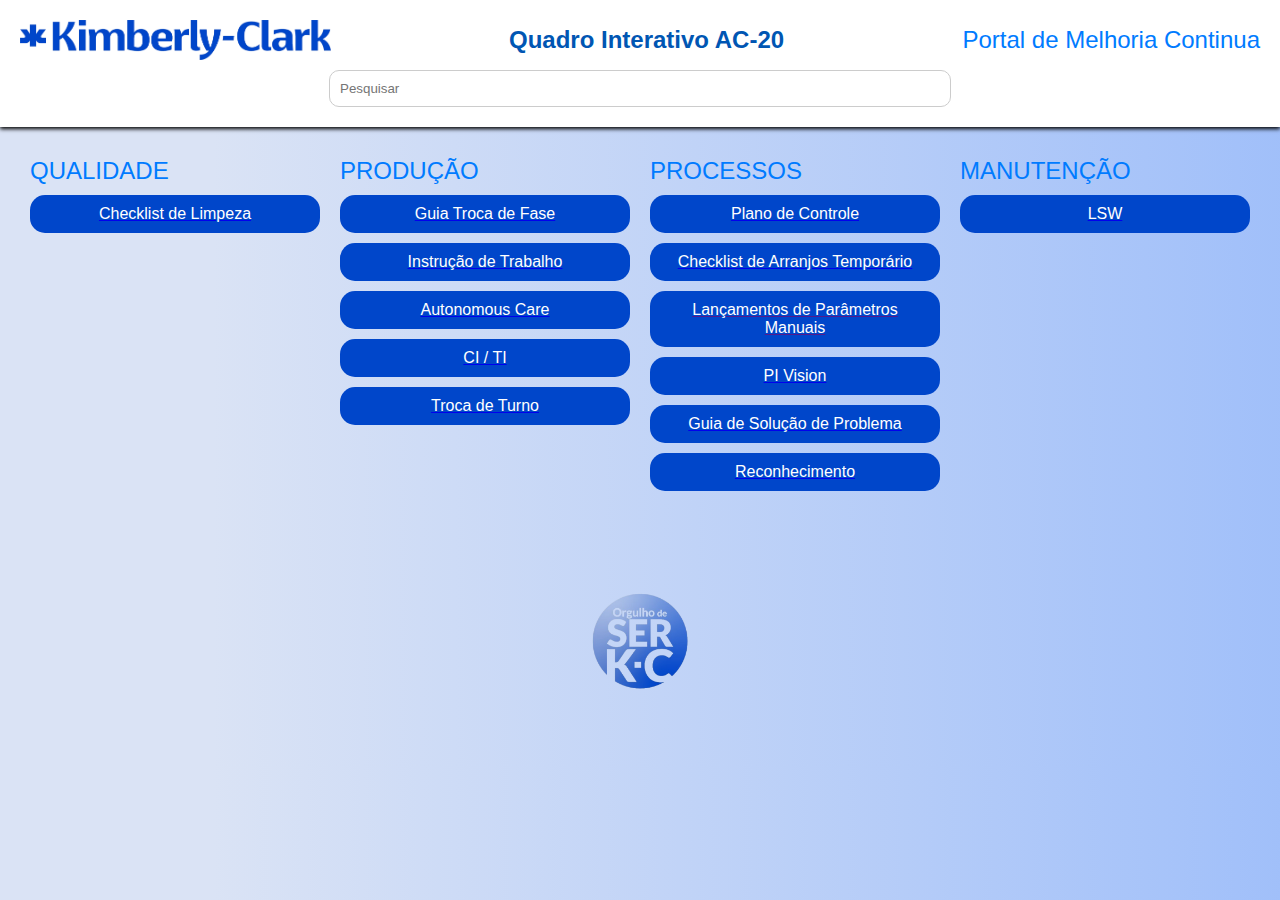
==== commit f6e25113: "Add files via upload" ====
--- a/index.html
+++ b/index.html
@@ -6,109 +6,99 @@
     <meta http-equiv="X-UA-Compatible" content="IE=edge">
     <meta name="viewport" content="width=device-width, initial-scale=1.0">
     <meta name="Description" content="Um novo conceito de QI">
-    <title>Quadro Interativo PC-02</title>
-    <link rel="stylesheet" href="https://stackpath.bootstrapcdn.com/bootstrap/4.5.2/css/bootstrap.min.css">
+    <title>Quadro Interativo AC-20</title>
     <link rel="stylesheet" type="text/css" href="style.css">
 </head>
 
 <body>
-    <header class="container-fluid bg-white shadow-sm p-3">
-        <div class="row align-items-center">
-            <div class="col-md-4 text-center text-md-left">
-                <img class="Cabeçalho-Imagem" src="new_K-C_logo_blue-removebg-preview.png" alt="Logo">
-            </div>
-            <div class="col-md-4 text-center">
-                <h1 class="titulo">Quadro Interativo PC-02</h1>
-            </div>
-            <div class="col-md-4 text-center text-md-right">
-                <a class="Cabeçalho-Menu-Item" target="_blank" href="https://kimberlyclark.sharepoint.com/Sites/H945/">Portal de Melhoria Continua</a>
-            </div>
+    <header class="header">
+        <div class="header-content">
+            <img class="header-image" src="new_K-C_logo_blue-removebg-preview.png" alt="Logo">
+            <h1 class="title">Quadro Interativo AC-20</h1>
+            <a class="header-menu-item" target="_blank" href="https://kimberlyclark.sharepoint.com/Sites/H945/">Portal de Melhoria Continua</a>
         </div>
-        <div class="row justify-content-center mt-3">
-            <div class="col-md-6 text-center">
-                <input type="text" id="searchInput" onkeyup="searchFunction()" placeholder="Pesquisar" class="form-control d-inline-block">
-            </div>
+        <div class="search-container">
+            <input type="text" id="searchInput" onkeyup="searchFunction()" placeholder="Pesquisar" class="search-input">
         </div>
     </header>
 
-    <main class="container mt-4 Conteudo">
-        <section class="row Conteudo-principal">
-            <div class="col-md-3 mb-4">
-                <a class="PRO">QUALIDADE</a>
-                <a target="_blank" href="">
-                    <button class="Conteudo-principal-escrito-botao btn btn-primary w-100 mt-2">Checklist de Limpeza</button>
+    <main class="main-content">
+        <section class="main-section">
+            <div class="column">
+                <a class="category">QUALIDADE</a>
+                <a target="_blank" href="http://www.etq.kcc.com/RelianceProd/reliance?ETQ$CMD=CMD_OPEN_DOC&ETQ$APPLICATION_NAME=DOCWORK&ETQ$FORM_NAME=DOCWORK_DOCUMENT&ETQ$KEY_NAME=DOCWORK_ID&ETQ$KEY_VALUE=670824&ETQ$SCREEN_WIDTH=1280&ETQ$SAML_LOGIN=true&ETQ$SCREEN_WIDTH=1920">
+                    <button class="button">Checklist de Limpeza</button>
                 </a>
             </div>
-            <div class="col-md-3 mb-4">
-                <a class="PRO">PRODUÇÃO</a>
-                <a target="_blank" href="https://kimberlyclark.sharepoint.com/:b:/s/Y4745/EcS8tt9bAQ5Cid9QKbglyykBjqhHa6aT0hoviow7ecU_pg?e=hLvNeG">
-                    <button class="Conteudo-principal-escrito-botao btn btn-primary w-100 mt-2">Guia Troca de Fase</button>
+            <div class="column">
+                <a class="category">PRODUÇÃO</a>
+                <a target="_blank" href="https://www.etq.kcc.com:443/RelianceProd/reliance?ETQ$CMD=CMD_OPEN_ATTACHMENT_LAST_REV&ETQ$FILE_NAME=Matriz+de+Troca+de+Fase+AC-22.pdf&ETQ$APPLICATION_ID=7&ETQ$FORM_ID=37&ETQ$KEY_VALUE=827033&ETQ$SOURCE_FIELD_ID=22423&ETQ$ORIGINAL_DOC_ID=827033">
+                    <button class="button">Guia Troca de Fase</button>
+                </a>
+                <a target="_blank" href="https://www.etq.kcc.com:443/RelianceProd/reliance?ETQ$CMD=CMD_OPEN_ATTACHMENT_LAST_REV&ETQ$FILE_NAME=Instru%C3%A7%C3%A3o+de+Trabalho+-+Retirada+e+Montagem+da+Roda+Formadora+-+M%C3%A1quinas+CCS.PDF&ETQ$APPLICATION_ID=7&ETQ$FORM_ID=37&ETQ$KEY_VALUE=600005&ETQ$SOURCE_FIELD_ID=22423&ETQ$ORIGINAL_DOC_ID=600005">
+                    <button class="button">Instrução de Trabalho</button>
+                </a>
+                <a target="_blank" href="https://brsza022/PIVision/#/Displays/633/CART%C3%95ES-DE-CUIDADO-AUTONOMOS">
+                    <button class="button">Autonomous Care</button>
+                </a>
+                <a target="_blank" href="https://app.powerbi.com/groups/0055bf64-55e1-4c63-bc40-d734c7adcbbf/reports/c88550a3-4103-4833-9e7e-376ef5d1868f/ReportSection4372809651d13a611de8?experience=power-bi">
+                    <button class="button">CI / TI</button>
+                </a>
+                <a target="_blank" href="https://brsza022/PIVision/#/Displays/11560/Agenda-troca-de-turno-AC22">
+                    <button class="button">Troca de Turno</button>
+                </a>
+            </div>
+            <div class="column">
+                <a class="category">PROCESSOS</a>
+                <a target="_blank" href="http://www.etq.kcc.com:80/RelianceProd/reliance?ETQ$CMD=CMD_OPEN_LATEST_REVISION_DOC&ETQ$APPLICATION_NAME=DOCWORK&ETQ$FORM_NAME=DOCWORK_DOCUMENT&ETQ$KEY_NAME=DOCWORK_ID&ETQ$KEY_VALUE=660909&ETQ$ORIGINAL_DOC_ID=660149">
+                    <button class="button">Plano de Controle</button>
+                </a>
+                <a target="_blank" href="https://kimberlyclark.sharepoint.com/:x:/r/sites/Y4745/_layouts/15/Doc.aspx?sourcedoc=%7BD4B53146-C272-43C6-88F4-568DB5990931%7D&file=AC22%20Checklist%20Arranjos%20Tempor%C3%A1rios.xlsm&action=default&mobileredirect=true">
+                    <button class="button">Checklist de Arranjos Temporário</button>
                 </a>
                 <a target="_blank" href="">
-                    <button class="Conteudo-principal-escrito-botao btn btn-primary w-100 mt-2">Instrução de Trabalho</button>
+                    <button class="button">Lançamentos de Parâmetros Manuais</button>
                 </a>
-                <a target="_blank" href="">
-                    <button class="Conteudo-principal-escrito-botao btn btn-primary w-100 mt-2">Autonomous Care</button>
-                </a>
-                
-            </div>
-            <div class="col-md-3 mb-4">
-                <a class="PRO">PROCESSOS</a>
-                <a target="_blank" href="https://www.etq.kcc.com/RelianceProd/reliance?ETQ$CMD=CMD_OPEN_LATEST_REVISION_DOC&ETQ$APPLICATION_NAME=DOCWORK&ETQ$FORM_NAME=DOCWORK_DOCUMENT&ETQ$KEY_NAME=DOCWORK_ID&ETQ$KEY_VALUE=1107350&ETQ$ORIGINAL_DOC_ID=471410&ETQ$SAML_LOGIN=true&ETQ$SCREEN_WIDTH=1920">
-                    <button class="Conteudo-principal-escrito-botao btn btn-primary w-100 mt-2">Plano de Controle</button>
-                </a>
-                <a target="_blank" href="https://kimberlyclark.sharepoint.com/:x:/r/sites/Y4745/_layouts/15/Doc.aspx?sourcedoc=%7B5FC38F13-709B-4767-BC6D-76A40B82E925%7D&file=PC02%20Checklist%20Arranjos%20Tempor%C3%A1rios.xlsm&action=default&mobileredirect=true&clickparams=eyJBcHBOYW1lIjoiVGVhbXMtRGVza3RvcCIsIkFwcFZlcnNpb24iOiI0OS8yNDA1MzEwMTQyMSIsIkhhc0ZlZGVyYXRlZFVzZXIiOmZhbHNlfQ%3D%3D">
-                    <button class="Conteudo-principal-escrito-botao btn btn-primary w-100 mt-2">Checklist de Arranjos Temporário</button>
-                </a>
-                <a target="_blank" href="https://kimberlyclark.sharepoint.com/:x:/r/sites/Y4745/_layouts/15/Doc.aspx?sourcedoc=%7B1653FB3D-DBB1-4EA7-AAF2-01E34772E430%7D&file=CheckList%20PC02.xlsm&action=default&mobileredirect=true&clickparams=eyJBcHBOYW1lIjoiVGVhbXMtRGVza3RvcCIsIkFwcFZlZGVyYXRlZFVzZXIiOmZhbHNlfQ%3D%3D">
-                    <button class="Conteudo-principal-escrito-botao btn btn-primary w-100 mt-2">Checklist de Parâmetros Manuais</button>
-                </a>
-                <a target="_blank" href="https://brsza022/PIVision/#/Displays/1338/AFC---Centerline-Line-Details?asset=%5C%5CBRSZA010%5CBRSZ_Centerlining%5CSuzano%5CAFC%5CPC02%3F4e44c845-669d-11ee-aa31-64d69a7acf78">
-                    <button class="Conteudo-principal-escrito-botao btn btn-primary w-100 mt-2">PI Vision</button>
+                <a target="_blank" href="https://brsza022/PIVision/#/Displays/1338/AFC---Centerline-Line-Details?asset=%5C%5CBRSZA010%5CBRSZ_Centerlining%5CSuzano%5CAFC%5CAC22%3F6adb6bb2-fb16-11ee-a089-7486e2f94287">
+                    <button class="button">PI Vision</button>
                 </a>
                 <a target="_blank" href="https://brsza022/PIVision/#/Displays/11595/GSP-ABS---CCS">
-                    <button class="Conteudo-principal-escrito-botao btn btn-primary w-100 mt-2">Guia de Solução de Problema</button>
+                    <button class="button">Guia de Solução de Problema</button>
+                </a>
+                <a target="_blank" href="https://kimberlyclark.sharepoint.com/Sites/H945/Lists/Suzano%20%20Estrelas%20do%20Ms/AllItems.aspx">
+                    <button class="button">Reconhecimento</button>
                 </a>
             </div>
-            <div class="col-md-3 mb-4">
-                <a class="PRO">MANUTENÇÃO</a>
+            <div class="column">
+                <a class="category">MANUTENÇÃO</a>
                 <a target="_blank" href="https://apps.powerapps.com/play/e/default-fee2180b-69b6-4afe-9f14-ccd70bd4c737/a/5498a537-9523-4485-8c12-e4b41fe9e227?tenantId=fee2180b-69b6-4afe-9f14-ccd70bd4c737&source=portal#">
-                    <button class="Conteudo-principal-escrito-botao btn btn-primary w-100 mt-2">LSW</button>
+                    <button class="button">LSW</button>
                 </a>
             </div>
         </section>
-
-        <section class="Conteudo-secundario">
-        </section>
     </main>
 
-    <footer class="text-center mt-5">
-        <img class="rodape-imagem" src="ser_kc_logo-removebg.png" alt="Rodapé">
+    <footer class="footer">
+        <img class="footer-image" src="ser_kc_logo-removebg.png" alt="Rodapé">
     </footer>
+
     <script>
         function removeSpecialChars(str) {
             return str.normalize("NFD").replace(/[\u0300-\u036f]/g, "").replace(/[^\w\s]/gi, '').toUpperCase();
         }
 
-         function searchFunction() {
-            // Obtenha o valor do campo de pesquisa
+        function searchFunction() {
             var input, filter, buttons, text;
             input = document.getElementById('searchInput');
             filter = removeSpecialChars(input.value.trim());
+            buttons = document.getElementsByClassName('button');
 
-            // Obtenha todos os botões com a classe "Conteudo-principal-escrito-botao"
-            buttons = document.getElementsByClassName('Conteudo-principal-escrito-botao');
-
-            // Percorra todos os botões e oculte aqueles que não correspondem à pesquisa
             for (var i = 0; i < buttons.length; i++) {
-                // Verifique se o botão não tem a classe "PRO"
-                if (!buttons[i].classList.contains('PRO')) {
-                    text = removeSpecialChars(buttons[i].textContent || buttons[i].innerText);
-                    if (text.indexOf(filter) > -1) {
-                        buttons[i].style.visibility = "visible";
-                    } else {
-                        buttons[i].style.visibility = "hidden";
-                    }
+                text = removeSpecialChars(buttons[i].textContent || buttons[i].innerText);
+                if (text.indexOf(filter) > -1) {
+                    buttons[i].style.display = "block";
+                } else {
+ buttons[i].style.display = "none";
                 }
             }
         }
--- a/style.css
+++ b/style.css
@@ -1,123 +1,139 @@
-/* style.css */
-
 body {
     font-family: Arial, sans-serif;
     background: linear-gradient(90deg, rgb(218, 227, 245) 16.62%, #5C95FF 200%);
+    margin: 0;
+    padding: 0;
 }
 
-a{
-    font-size: 150%;
+.header {
+    background: #ffffff;
+    box-shadow: 0 .125rem .25rem #000000;
+    padding: 20px;
 }
 
-.d-inline-block {
-    display: inline-block !important;
-    border-radius: 10px;
+.header-content {
+    display: flex;
+    justify-content: space-between;
+    align-items: center;
+    flex-wrap: wrap;
 }
 
-.shadow-sm {
-    box-shadow: 0 .125rem .25rem #000000 !important;
-}
-
-.titulo {
-    font-size: 2rem;
-    margin: 0;
-    color: #333;
-    font-weight: bold;
-}
-
-.Cabeçalho-Imagem {
+.header-image {
     max-height: 40px;
     width: auto;
 }
 
-.Cabeçalho-Menu-Item {
-    color: #007bff;
-    text-decoration: none;
+.title {
+    font-size: 1.50rem;
+    margin: 0;
+    color: #0056b3;
+    font-weight: bold;
+    text-align: center;
+    flex: 1;
 }
 
-.Cabeçalho-Menu-Item:hover {
-    text-decoration: underline;
-}
-
-.Conteudo {
-    margin-top: 20px;
-}
-
-.Cabeçalho-Menu-Item {
+.header-menu-item {
     color: #007bff;
     text-decoration: none;
     font-size: 150%;
 }
 
-.Cabeçalho-Menu-Item:hover {
+.header-menu-item:hover {
     text-decoration: underline;
 }
 
-.Cabeçalho-Menu {
-    display: flex;
-    justify-content: space-around;
-    padding: 10px 0;
-}
-
-.Cabeçalho-Imagem {
-    height: 60px;
-}
-
-.titulo {
-    font-size: 24px;
-    color: #0056b3;
-}
-
-header {
-    background: linear-gradient(90deg, rgb(255, 255, 255) 16.62%, #ffffff 200%);
-    box-shadow: #0000;
-}
-
-header h1 {
-    margin: 0;
-}
-
-header input {
-    padding: 5px;
-    margin-top: 10px;
-    border-radius: 5px;
-    border: 1px solid #ccc;
-}
-
-header nav {
+.search-container {
+    text-align: center;
     margin-top: 10px;
 }
 
-header nav a {
-    margin-right: 15px;
-    text-decoration: none;
+.search-input {
+    padding: 10px;
+    border-radius: 5px;
+    border: 1px solid #ccc;
+    width: 90%;
+    max-width: 600px;
+    border-radius: 10px;
+}
+
+.main-content {
+    margin: 20px;
+}
+
+.main-section {
+    display: flex;
+    flex-wrap: wrap;
+    justify-content: space-between;
+}
+
+.column {
+    flex: 1 1 220px; /* Flex-grow, flex-shrink, flex-basis */
+    margin: 10px;
+    min-width: 220px; /* Largura mínima */
+}
+
+.category {
+    display: block;
+    margin-bottom: 10px;
+    font-size: 1.50rem;
     color: #007bff;
 }
 
-header nav a:hover {
-    text-decoration: underline;
-}
-
-.Conteudo-principal {
-    display: flex;
-    flex-wrap: wrap;
-}
-
-.Conteudo-principal-escrito-botao {
+.button {
     display: block;
     width: 100%;
     margin-top: 10px;
+    padding: 10px;
     border-radius: 15px;
     background-color: #0046CA;
+    color: white;
+    border: none;
+    cursor: pointer;
+    font-size: 1rem;
 }
 
-footer {
-    padding: 20px;
-    background-color: linear-gradient(90deg, rgb(218, 227, 245) 16.62%, #5C95FF 200%);
-    text-align: center;
+.button:hover {
+    background-color: #003399;
 }
 
-.rodape-imagem {
+.footer {
+    text-align: center;
+    padding: 20px;
+}
+
+.footer-image {
     height: 200px;
     width: auto;
 }
+
+/* Media Queries para responsividade */
+@media (max-width: 768px) {
+    .header-content {
+        flex-direction: column;
+        align-items: center;
+    }
+
+    .title {
+        font-size: 1.5rem;
+        text-align: center;
+    }
+
+    .search-input {
+        width: 100%;
+        max-width: none; /* Remove a largura máxima em telas menores */
+    }
+}
+
+@media (max-width: 480px) {
+    .title {
+        font-size: 1.2rem; /* Ajusta o tamanho do título em telas pequenas */
+    }
+
+    .button {
+        font-size: 0.9rem; /* Ajusta o tamanho do botão em telas pequenas */
+    }
+
+    .category {
+        font-size: 1rem; /* Ajusta o tamanho da categoria em telas pequenas */
+    }
+}
